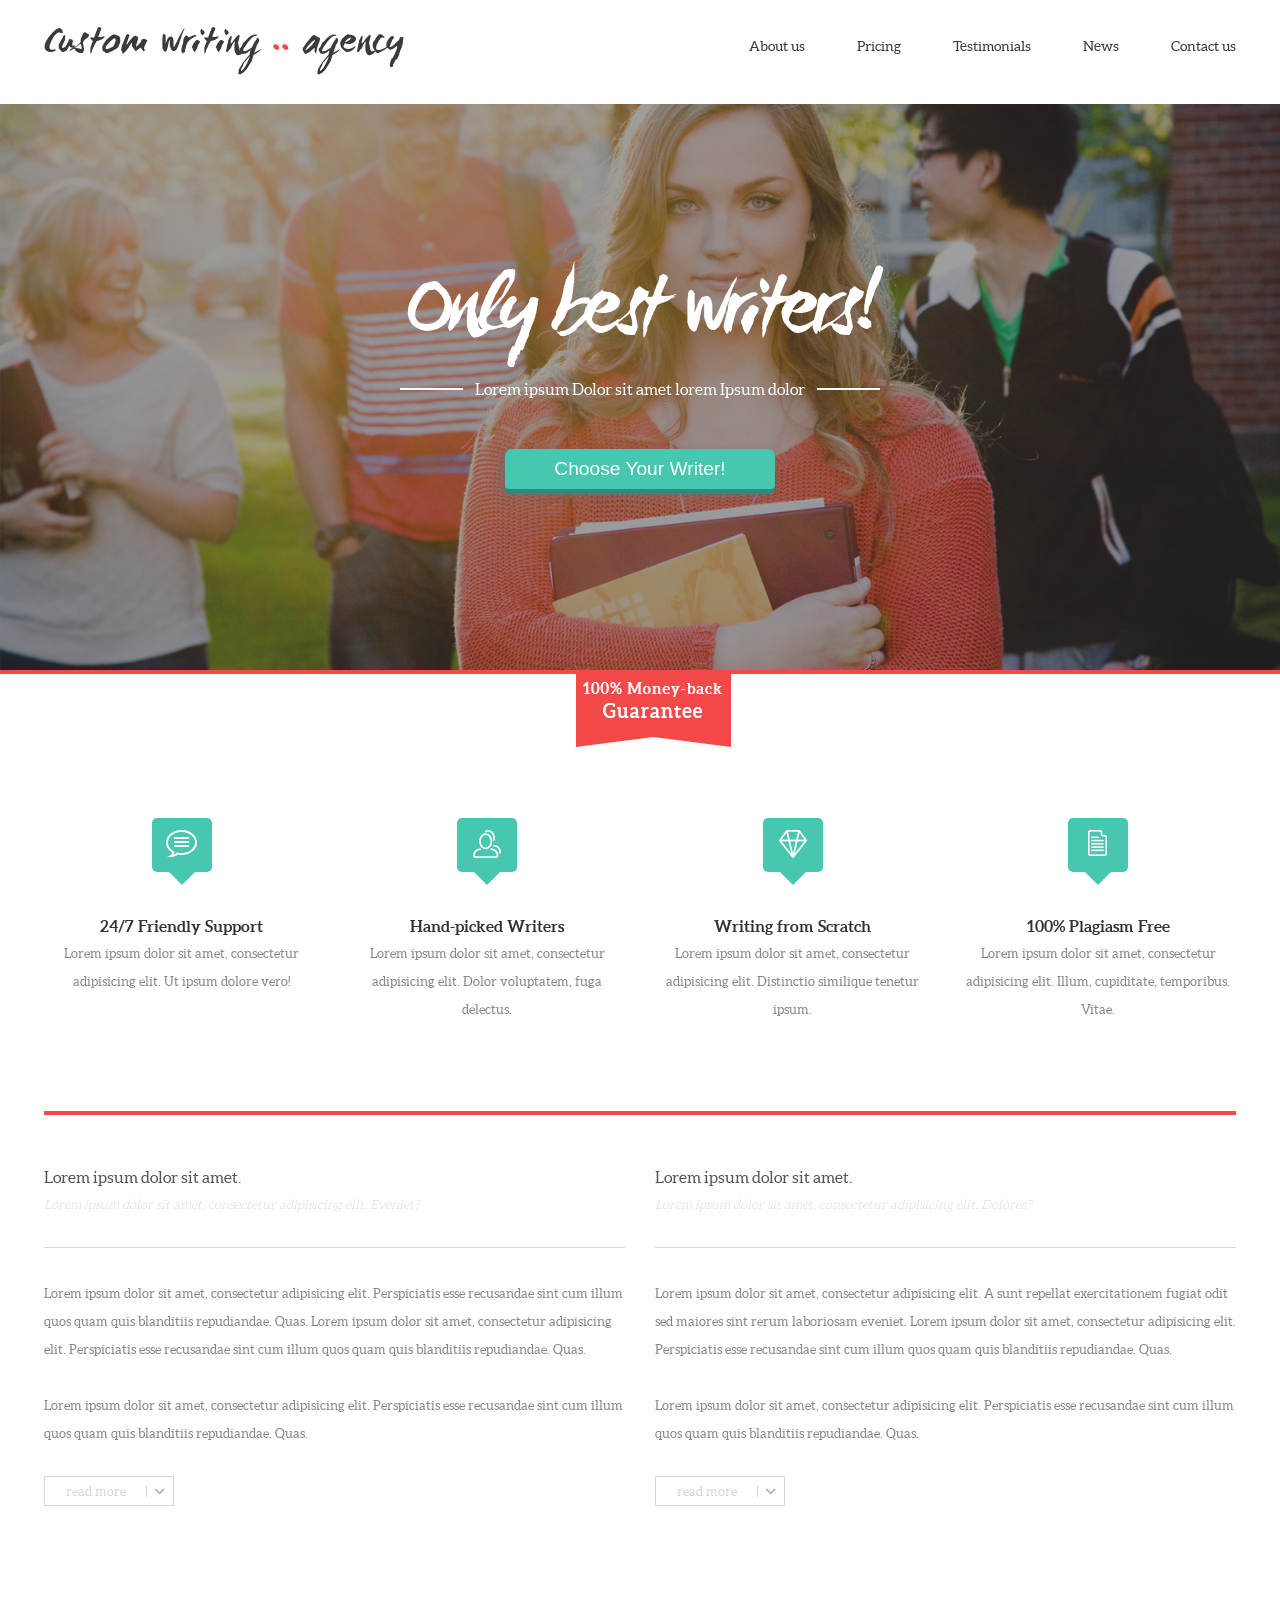
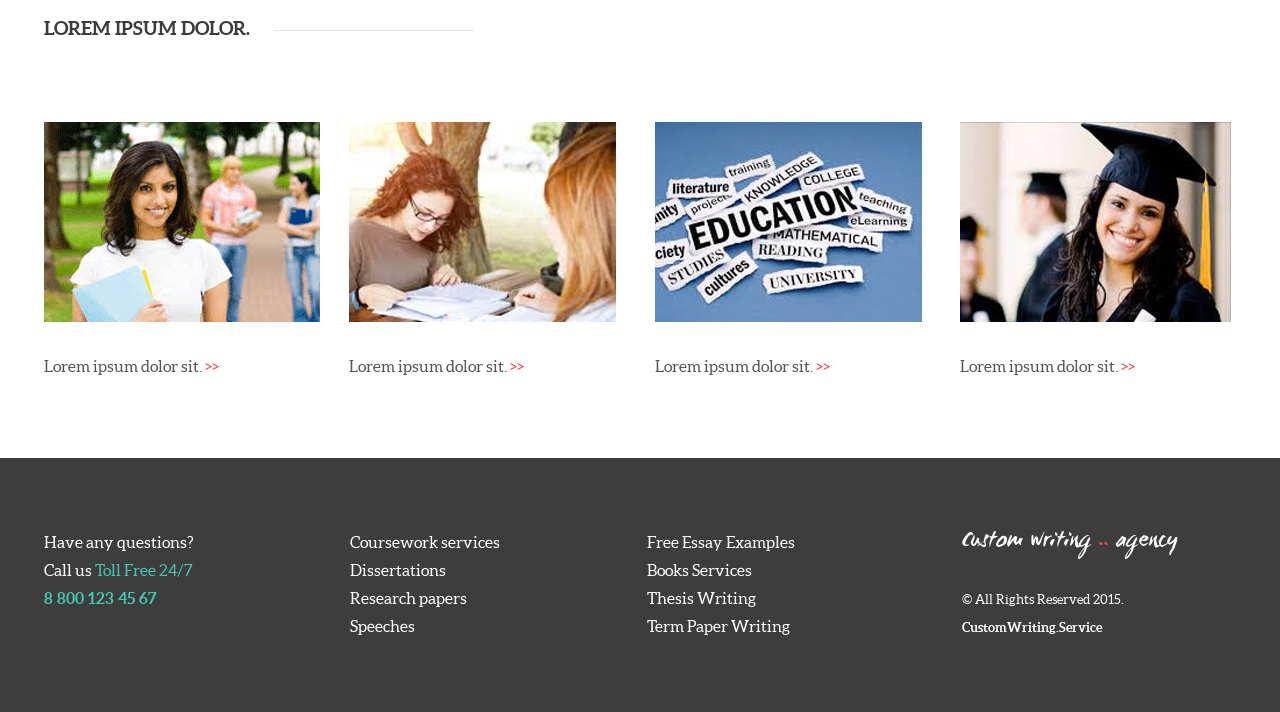
==== index.html @ d1b80a9b "portfolio susy grid" ====
<!DOCTYPE html>
<html lang="en">
<head>
	<meta charset="UTF-8">
	<title>customwriting</title>
	<link rel="stylesheet" href="css/style.css">
    
</head>
<body>
	<div class="main-cont">
		<div class="nav-cont">
			<div class="logo"><p>Custom writing <span>..</span> agency</p></div>  
			<ul>
				<li><a href="#">About us</a></li>
				<li><a href="#">Pricing</a></li>
				<li><a href="#">Testimonials</a></li>
				<li><a href="#">News</a></li>
				<li><a href="#">Contact us</a></li>
			</ul>
		</div>
        <div class="img-cont">
             <div class="img-cont-bg"></div>
             <div class="img-cont-inside">
                <h2>Only best writers!</h2>
                <p>Lorem ipsum Dolor sit amet lorem Ipsum dolor</p>
                <button type="button">Choose Your Writer!</button>
             </div>
             <div class="img-cont-outside">
                     <img src="img/flag.png" alt="">
             </div>
        </div>
        <div class="benefit-cont">
        	<div class="benefit-cont-item">
                    <div class="item-img">
                        <div class="item-img1"></div>
                    </div>
                           <div class="item-text">
                                   <h3>24/7 Friendly Support</h3>
                                   <p>Lorem ipsum dolor sit amet, consectetur adipisicing elit. Ut ipsum dolore vero!</p>
                           </div>       
            </div>
        	<div class="benefit-cont-item">
                    <div class="item-img">
                        <div class="item-img2"></div>
                    </div>
                           <div class="item-text">
                                   <h3>Hand-picked Writers</h3>
                                   <p>Lorem ipsum dolor sit amet, consectetur adipisicing elit. Dolor voluptatem, fuga delectus.</p>
                           </div>       
            </div>
        	<div class="benefit-cont-item">
                    <div class="item-img">
                        <div class="item-img3"></div>
                    </div>
                           <div class="item-text">
                                   <h3>Writing from Scratch</h3>
                                   <p>Lorem ipsum dolor sit amet, consectetur adipisicing elit. Distinctio similique tenetur ipsum.</p>
                           </div>       
                </div>
        	<div class="benefit-cont-item">
                    <div class="item-img">
                        <div class="item-img4"></div>
                    </div>
                           <div class="item-text">
                                   <h3>100% Plagiasm Free</h3>
                                   <p>Lorem ipsum dolor sit amet, consectetur adipisicing elit. Illum, cupiditate, temporibus. Vitae.</p>
                           </div>       
                </div>
        </div>
        <section class="content-cont">
        	<article>
                 <h3>Lorem ipsum dolor sit amet.</h3>
                        <p><span>Lorem ipsum dolor sit amet, consectetur adipisicing elit. Eveniet?</span></p>
                        <hr>
                        <p>Lorem ipsum dolor sit amet, consectetur adipisicing elit. Perspiciatis esse recusandae sint cum illum quos quam quis blanditiis repudiandae. Quas. Lorem ipsum dolor sit amet, consectetur adipisicing elit. Perspiciatis esse recusandae sint cum illum quos quam quis blanditiis repudiandae. Quas.</p>
                          <p>Lorem ipsum dolor sit amet, consectetur adipisicing elit. Perspiciatis esse recusandae sint cum illum quos quam quis blanditiis repudiandae. Quas.</p>
                        <button type="button"><p></p><a href="#"></a></button>
                        <p class="spoiler">Lorem ipsum dolor sit amet, consectetur adipisicing elit. Accusantium, ad. Lorem ipsum dolor sit amet, consectetur adipisicing elit. Obcaecati accusantium architecto est modi, suscipit rerum at autem expedita soluta nostrum nulla facere corrupti similique itaque. Perferendis quae explicabo voluptate rem.</p>       
                </article>
        	<article>
                 <h3>Lorem ipsum dolor sit amet.</h3>
                        <p><span>Lorem ipsum dolor sit amet, consectetur adipisicing elit. Dolores?</span></p>
                        <hr>
                        <p>Lorem ipsum dolor sit amet, consectetur adipisicing elit. A sunt repellat exercitationem fugiat odit sed maiores sint rerum laboriosam eveniet. Lorem ipsum dolor sit amet, consectetur adipisicing elit. Perspiciatis esse recusandae sint cum illum quos quam quis blanditiis repudiandae. Quas.</p>
                          <p>Lorem ipsum dolor sit amet, consectetur adipisicing elit. Perspiciatis esse recusandae sint cum illum quos quam quis blanditiis repudiandae. Quas.</p>
                        <button type="button"><p></p><a href="#"></a></button>
                        <p class="spoiler">Lorem ipsum dolor sit amet, consectetur adipisicing elit. Eum, soluta!</p>       
                </article>
        </section>
        <div class="news-cont">
            <div class="news-cont-title">
                <h2>Lorem ipsum dolor.</h2>
            </div>
        	<div class="news-cont-item">
                 <div class="news-cont-item-img"><img src="img/news1.png" alt=""></div>
                        <p>Lorem ipsum dolor sit.</p>       
            </div>
        	<div class="news-cont-item">
                 <div class="news-cont-item-img"><img src="img/news2.png" alt=""></div>
                        <p>Lorem ipsum dolor sit.</p>       
            </div>
        	<div class="news-cont-item">
                 <div class="news-cont-item-img"><img src="img/news3.png" alt=""></div>
                        <p>Lorem ipsum dolor sit.</p>       
            </div>
        	<div class="news-cont-item">
                 <div class="news-cont-item-img">
                    <img src="img/news4.png" alt=""></div>
                        <p>Lorem ipsum dolor sit.</p>       
            </div>
        </div>
        <footer>
        	<div class="footer-item left-footer">
                 <p>Have any questions? <br />Call us <span>Toll Free 24/7 <strong>8 800 123 45 67</strong></span></p>       
            </div>
        	<div class="footer-item center-footer">
                        <ul>
                            <li>Coursework services</li>
                            <li>Dissertations</li>
                            <li>Research papers</li>
                            <li>Speeches</li>
                        </ul>
                       <ul>
                            <li>Free Essay Examples</li>
                            <li>Books Services</li>
                            <li>Thesis Writing</li>
                            <li>Term Paper Writing</li>
                       </ul>       
            </div>
        	<div class="footer-item right-footer">
                <h5>Custom writing <span>..</span> agency</h5>
                <p>© All Rights Reserved 2015.</p> 
                <p><strong>CustomWriting.Service</strong></p>       
            </div>
        </footer>
	</div>
<script src="http://code.jquery.com/jquery-2.1.4.min.js"></script>
<script src="js/main.js"></script>
</body>
</html>
---- css/style.css ----
.main-cont {
  max-width: 100%;
  margin-left: auto;
  margin-right: auto;
  background-image: linear-gradient(to right, rgba(102, 102, 255, 0.5), rgba(179, 179, 255, 0.5) 85.71429%, transparent 85.71429%);
  background-size: 17.07317%;
  background-origin: content-box;
  background-clip: content-box;
  background-position: left top;
  background: #fff;
}
.main-cont:after {
  content: " ";
  display: block;
  clear: both;
}
@media screen and (max-width: 768px) {
  .main-cont {
    margin: 0;
  }
}

.nav-cont {
  background: #fff;
  margin-left: 3.41463%;
  width: 93.17073%;
  float: left;
  margin-right: 2.43902%;
}
.nav-cont .logo {
  width: 40.2439%;
  float: left;
  margin-right: 2.43902%;
}
.nav-cont ul {
  width: 57.31707%;
  float: right;
  margin-right: 0;
}

.img-cont {
  width: 100%;
  float: left;
  margin-left: 0;
  margin-right: 0;
}
.img-cont-inside {
  width: 48.78049%;
  float: left;
  margin-right: 2.43902%;
  margin-left: 25.60976%;
}
.img-cont-inside-button {
  margin-left: 25.60976%;
}

.benefit-cont {
  margin-left: 3.41463%;
  width: 93.17073%;
  float: left;
  margin-right: 2.43902%;
  background: #fff;
}
.benefit-cont-item {
  width: 23.17073%;
  float: left;
  margin-right: 2.43902%;
}
@media screen and (max-width: 768px) {
  .benefit-cont-item {
    width: 100%;
    float: left;
    margin-left: 0;
    margin-right: 0;
  }
}
.benefit-cont-item:last-child {
  width: 23.17073%;
  float: right;
  margin-right: 0;
}
@media screen and (max-width: 768px) {
  .benefit-cont-item:last-child {
    width: 100%;
    float: left;
    margin-left: 0;
    margin-right: 0;
  }
}

section.content-cont {
  margin-left: 3.41463%;
  width: 93.17073%;
  float: left;
  margin-right: 2.43902%;
  background: #fff;
}
section.content-cont article {
  width: 48.78049%;
  float: left;
  margin-right: 2.43902%;
}
@media screen and (max-width: 768px) {
  section.content-cont article {
    width: 100%;
    float: left;
    margin-left: 0;
    margin-right: 0;
  }
}
section.content-cont article:last-child {
  width: 48.78049%;
  float: right;
  margin-right: 0;
}
@media screen and (max-width: 768px) {
  section.content-cont article:last-child {
    width: 100%;
    float: right;
    margin-right: 0;
  }
}

.news-cont {
  margin-left: 3.41463%;
  width: 93.17073%;
  float: left;
  margin-right: 2.43902%;
  background: #fff;
}
.news-cont-item {
  width: 23.17073%;
  float: left;
  margin-right: 2.43902%;
}
@media screen and (max-width: 768px) {
  .news-cont-item {
    width: 100%;
    float: left;
    margin-left: 0;
    margin-right: 0;
  }
}
.news-cont-item:last-child {
  width: 23.17073%;
  float: right;
  margin-right: 0;
}
@media screen and (max-width: 768px) {
  .news-cont-item:last-child {
    width: 100%;
    float: right;
    margin-right: 0;
  }
}

footer {
  width: 100%;
  float: left;
  margin-left: 0;
  margin-right: 0;
  background: #3d3d3d;
}
footer .left-footer, footer .right-footer {
  width: 21.46341%;
  float: left;
  margin-right: 2.43902%;
}
footer .left-footer {
  margin-left: 3.41463%;
}
footer .center-footer {
  width: 45.36585%;
  float: left;
  margin-right: 2.43902%;
}
footer .center-footer ul {
  width: 48.78049%;
  float: left;
  margin-right: 2.43902%;
}
footer .center-footer ul:last-child {
  width: 48.78049%;
  float: right;
  margin-right: 0;
}
@media screen and (max-width: 768px) {
  footer .center-footer ul {
    width: 100%;
    float: left;
    margin-left: 0;
    margin-right: 0;
  }
}
@media screen and (max-width: 768px) {
  footer .left-footer, footer .right-footer {
    width: 45.36585%;
    float: left;
    margin-right: 2.43902%;
    margin-left: 3.41463%;
  }
  footer .left-footer .center-footer, footer .right-footer .center-footer {
    width: 45.36585%;
    float: right;
    margin-right: 0;
  }
}

html, body, div, span, applet, object, iframe,
h1, h2, h3, h4, h5, h6, p, blockquote, pre,
a, abbr, acronym, address, big, cite, code,
del, dfn, em, img, ins, kbd, q, s, samp,
small, strike, strong, sub, sup, tt, var,
b, u, i, center,
dl, dt, dd, ol, ul, li,
fieldset, form, label, legend,
table, caption, tbody, tfoot, thead, tr, th, td,
article, aside, canvas, details, embed,
figure, figcaption, footer, header, hgroup,
menu, nav, output, ruby, section, summary,
time, mark, audio, video {
  margin: 0;
  padding: 0;
  border: 0;
  font: inherit;
  font-size: 100%;
  vertical-align: baseline;
}

html {
  line-height: 1;
}

ol, ul {
  list-style: none;
}

table {
  border-collapse: collapse;
  border-spacing: 0;
}

caption, th, td {
  text-align: left;
  font-weight: normal;
  vertical-align: middle;
}

q, blockquote {
  quotes: none;
}
q:before, q:after, blockquote:before, blockquote:after {
  content: "";
  content: none;
}

a img {
  border: none;
}

article, aside, details, figcaption, figure, footer, header, hgroup, main, menu, nav, section, summary {
  display: block;
}

@font-face {
  font-family: "btaregular";
  src: url("../fonts/wcmanonegrabta-webfont.eot");
  src: url("../fonts/wcmanonegrabta-webfont.eot?#iefix") format("eot"), url("../fonts/wcmanonegrabta-webfont.woff") format("woff"), url("../fonts/wcmanonegrabta-webfont.ttf") format("truetype"), url("../fonts/wcmanonegrabta-webfont.svg") format("svg");
}
@font-face {
  font-family: "aleoregular";
  src: url("../fonts/aleo-regular-webfont.eot");
  src: url("../fonts/aleo-regular-webfont.eot?#iefix") format("eot"), url("../fonts/aleo-regular-webfont.woff") format("woff"), url("../fonts/aleo-regular-webfont.ttf") format("truetype"), url("../fonts/aleo-regular-webfont.svg") format("svg");
}
@font-face {
  font-family: "aleoregular";
  src: url("../fonts/aleo-regular-webfont.eot");
  src: url("../fonts/aleo-regular-webfont.eot?#iefix") format("eot"), url("../fonts/aleo-regular-webfont.woff") format("woff"), url("../fonts/aleo-regular-webfont.ttf") format("truetype"), url("../fonts/aleo-regular-webfont.svg") format("svg");
}
@font-face {
  font-family: "aleolight";
  src: url("../fonts/aleo-light-webfont.eot");
  src: url("../fonts/aleo-light-webfont.eot?#iefix") format("eot"), url("../fonts/aleo-light-webfont.woff") format("woff"), url("../fonts/aleo-light-webfont.ttf") format("truetype"), url("../fonts/aleo-light-webfont.svg") format("svg");
}
@font-face {
  font-family: "aleobold";
  src: url("../fonts/aleo-bold-webfont.eot");
  src: url("../fonts/aleo-bold-webfont.eot?#iefix") format("eot"), url("../fonts/aleo-bold-webfont.woff") format("woff"), url("../fonts/aleo-bold-webfont.ttf") format("truetype"), url("../fonts/aleo-bold-webfont.svg") format("svg");
}
.sprite-sprite, .sprite-arrowdown, .content-cont article button a, .sprite-arrowright, .content-cont article .active a, .sprite-item1, .benefit-cont .item-img1, .sprite-item2, .benefit-cont .item-img2, .sprite-item3, .benefit-cont .item-img3, .sprite-item4, .benefit-cont .item-img4 {
  background-image: url('../img/sprite-s62e1f50c42.png');
  background-repeat: no-repeat;
}

.sprite-arrowdown, .content-cont article button a {
  background-position: 0 0;
}

.sprite-arrowright, .content-cont article .active a {
  background-position: 0 -7px;
}

.sprite-item1, .benefit-cont .item-img1 {
  background-position: 0 -18px;
}

.sprite-item2, .benefit-cont .item-img2 {
  background-position: 0 -46px;
}

.sprite-item3, .benefit-cont .item-img3 {
  background-position: 0 -74px;
}

.sprite-item4, .benefit-cont .item-img4 {
  background-position: 0 -102px;
}

html {
  font-size: 75%;
  line-height: 2em;
}

@media (min-width: 769px) {
  html {
    font-size: 100%;
    line-height: 1.75em;
  }
}
p {
  word-break: break-all;
  word-break: break-word;
  -moz-hyphens: auto;
  -ms-hyphens: auto;
  -webkit-hyphens: auto;
  hyphens: auto;
}

a {
  text-decoration: none;
}

button {
  outline: none;
  border: none;
}

p, nav, section, footer {
  padding-bottom: 28px;
  padding-bottom: 1.75rem;
  font-family: aleoregular, arial, serif;
}

.nav-cont {
  padding: 2em 0 1em 0;
}
.nav-cont .logo p {
  color: #3a3a3a;
  font-family: btaregular, "Comic Sans MS", cursive;
  font-size: 2.5em;
}
.nav-cont .logo p span {
  color: #f34949;
}
@media screen and (max-width: 992px) {
  .nav-cont .logo p {
    font-size: 1.9em;
  }
}
.nav-cont ul {
  text-align: right;
}
.nav-cont ul li {
  display: inline-block;
  margin-right: 3em;
}
.nav-cont ul li a {
  color: #3a3a3a;
  font-size: 0.9em;
  font-family: aleoregular, arial, serif;
  padding-bottom: 1em;
}
.nav-cont ul li:hover {
  border-bottom: 4px solid #f34949;
}
.nav-cont ul li:last-child {
  margin-right: 0;
}
@media screen and (max-width: 992px) {
  .nav-cont ul li {
    margin-right: 1.5em;
  }
}

.img-cont {
  border-bottom: 4px solid #f34949;
  position: relative;
}
.img-cont-bg {
  background: url(../img/img_bg.jpg) no-repeat;
  background-size: cover;
  background-position: center;
  width: 100%;
  height: 566px;
}
.img-cont-bg::after {
  content: ' ';
  background-color: #3f3f3f;
  height: 100%;
  left: 0;
  opacity: 0.5;
  position: absolute;
  top: 0;
  width: 100%;
}
.img-cont-inside {
  position: absolute;
  text-align: center;
  color: #fff;
  top: 35%;
}
.img-cont-inside h2 {
  font-size: 5.6em;
  letter-spacing: -7px;
  font-family: btaregular, "Comic Sans MS", cursive;
  margin-bottom: 0.5em;
}
@media screen and (max-width: 992px) {
  .img-cont-inside h2 {
    font-size: 4.6em;
  }
}
.img-cont-inside p {
  font-size: 1em;
  position: relative;
}
.img-cont-inside p:before, .img-cont-inside p:after {
  content: '';
  position: absolute;
  width: 10%;
  border-top: 2px solid #fff;
  margin-top: 0.6em;
  top: 4px;
}
.img-cont-inside p:before {
  margin-left: -12%;
}
.img-cont-inside p:after {
  margin-left: 2%;
}
.img-cont-inside button {
  width: 270px;
  height: 45px;
  background: #47c6b0;
  color: #fff;
  border-bottom: 5px solid #1e9183;
  border-radius: 7px;
  font-size: 1.2em;
  margin: 18px 0 50px 0;
  -webkit-box-shadow: -5px 2px 8px -1px #7b6b64;
  -moz-box-shadow: -5px 2px 8px -1px #7b6b64;
  box-shadow: -5px 2px 8px -1px #7b6b64;
}
.img-cont-outside {
  position: absolute;
  bottom: -15.5%;
  left: 45%;
}
@media screen and (max-width: 768px) {
  .img-cont-outside {
    left: 40%;
  }
}
.img-cont-outside img {
  text-align: center;
}

.benefit-cont {
  padding: 9em 0 3.7em;
  border-bottom: 4px solid #f34949;
}
.benefit-cont .item-img {
  width: 60px;
  height: 42px;
  border-radius: 5px;
  background: #47c6b0;
  position: relative;
  margin: 0 auto;
  padding-top: 12px;
}
.benefit-cont .item-img:after {
  content: '';
  position: absolute;
  width: 0;
  height: 0;
  border-left: 20px solid transparent;
  border-right: 20px solid transparent;
  border-top: 20px solid #47c6b0;
  top: 47px;
  left: 10px;
}
.benefit-cont .item-text {
  text-align: center;
  margin-top: 40px;
}
.benefit-cont .item-text h3 {
  font-family: aleobold, arial, serif;
  color: #333;
  font-size: 1em;
}
.benefit-cont .item-text p {
  font-size: 0.8em;
  color: #888;
}
.benefit-cont .item-img1, .benefit-cont .item-img2, .benefit-cont .item-img3, .benefit-cont .item-img4 {
  height: 28px;
  margin: 0 auto;
}
.benefit-cont .item-img1 {
  width: 31px;
}
.benefit-cont .item-img2 {
  width: 28px;
}
.benefit-cont .item-img3 {
  width: 28px;
}
.benefit-cont .item-img4 {
  width: 20px;
}

.content-cont article h3 {
  color: #555;
  margin-top: 3em;
}
.content-cont article p {
  font-size: 0.8em;
  color: #888;
}
.content-cont article p span {
  color: #d6d6d6;
  font-style: italic;
  font-family: aleolight, arial, serif;
  font-size: 1em;
}
.content-cont article hr {
  background: #d6d6d6;
  width: 100%;
  height: 1px;
  border: none;
  margin: 0 0 2em 0;
}
.content-cont article button {
  background: #fff;
  width: 130px;
  height: 30px;
  border: 1px solid #d6d6d6;
  display: block;
  cursor: pointer;
}
.content-cont article button p {
  border-right: 1px solid #d6d6d6;
  font-size: 1em;
  color: #d6d6d6;
  line-height: 1;
  padding: 0;
  text-align: left;
  margin-left: 15px;
  height: 12px;
  width: 80px;
  float: left;
}
.content-cont article button p:before {
  content: 'read more';
}
.content-cont article button a {
  float: right;
  margin-top: 3px;
  width: 13px;
  height: 8px;
  display: block;
}
.content-cont article .active p:before {
  content: 'close';
}
.content-cont article .active a {
  width: 10px;
  height: 11px;
  margin-top: 0;
}

.news-cont {
  padding-bottom: 50px;
}
.news-cont-title {
  margin: 80px 0;
}
.news-cont-title h2 {
  font-size: 1.2em;
  color: #3b3b3b;
  font-family: aleobold, arial, serif;
  position: relative;
  text-transform: uppercase;
}
.news-cont-title h2:before {
  content: '';
  position: absolute;
  width: 200px;
  border-top: 1px solid #e5e3e3;
  margin-top: 0.8em;
  left: 12em;
}
.news-cont-item-img {
  width: 100%;
  height: 200px;
  overflow: hidden;
}
.news-cont-item-img img[src="img/news2.png"] {
  margin-left: -155px;
}
.news-cont-item-img img[src="img/news3.png"] {
  margin-left: -52px;
}
.news-cont-item-img img[src="img/news4.png"] {
  margin-left: -30px;
}
@media screen and (max-width: 768px) {
  .news-cont-item-img {
    width: 45%;
  }
}
.news-cont-item p {
  color: #555;
  margin-top: 30px;
}
.news-cont-item p::after {
  content: ' >>';
  width: 0;
  height: 0;
  color: #f34949;
}
@media screen and (max-width: 768px) {
  .news-cont-item {
    margin-left: 25%;
  }
  .news-cont-item:last-child {
    margin: 0 -25% 0 0;
  }
}

footer {
  padding: 70px 0;
}
footer .left-footer p {
  padding-right: 1em;
  color: #fff;
  font-size: 1em;
}
footer .left-footer p span {
  color: #47c6b0;
}
footer .left-footer p strong {
  font-family: aleobold, arial, serif;
  display: block;
}
footer .center-footer {
  color: #fff;
}
footer .center-footer ul li:hover {
  text-decoration: underline;
}
@media screen and (max-width: 768px) {
  footer .center-footer ul:last-child {
    float: left;
  }
}
@media screen and (max-width: 768px) {
  footer .center-footer {
    float: right;
  }
}
footer .right-footer h5 {
  font-family: btaregular, "Comic Sans MS", cursive;
  font-size: 1.5em;
  color: #fff;
  margin-bottom: 30px;
}
footer .right-footer h5 span {
  color: #f34949;
}
footer .right-footer p {
  color: #fff;
  padding: 0;
  font-size: 0.8em;
}
footer .right-footer p strong {
  font-family: aleobold, arial, serif;
}
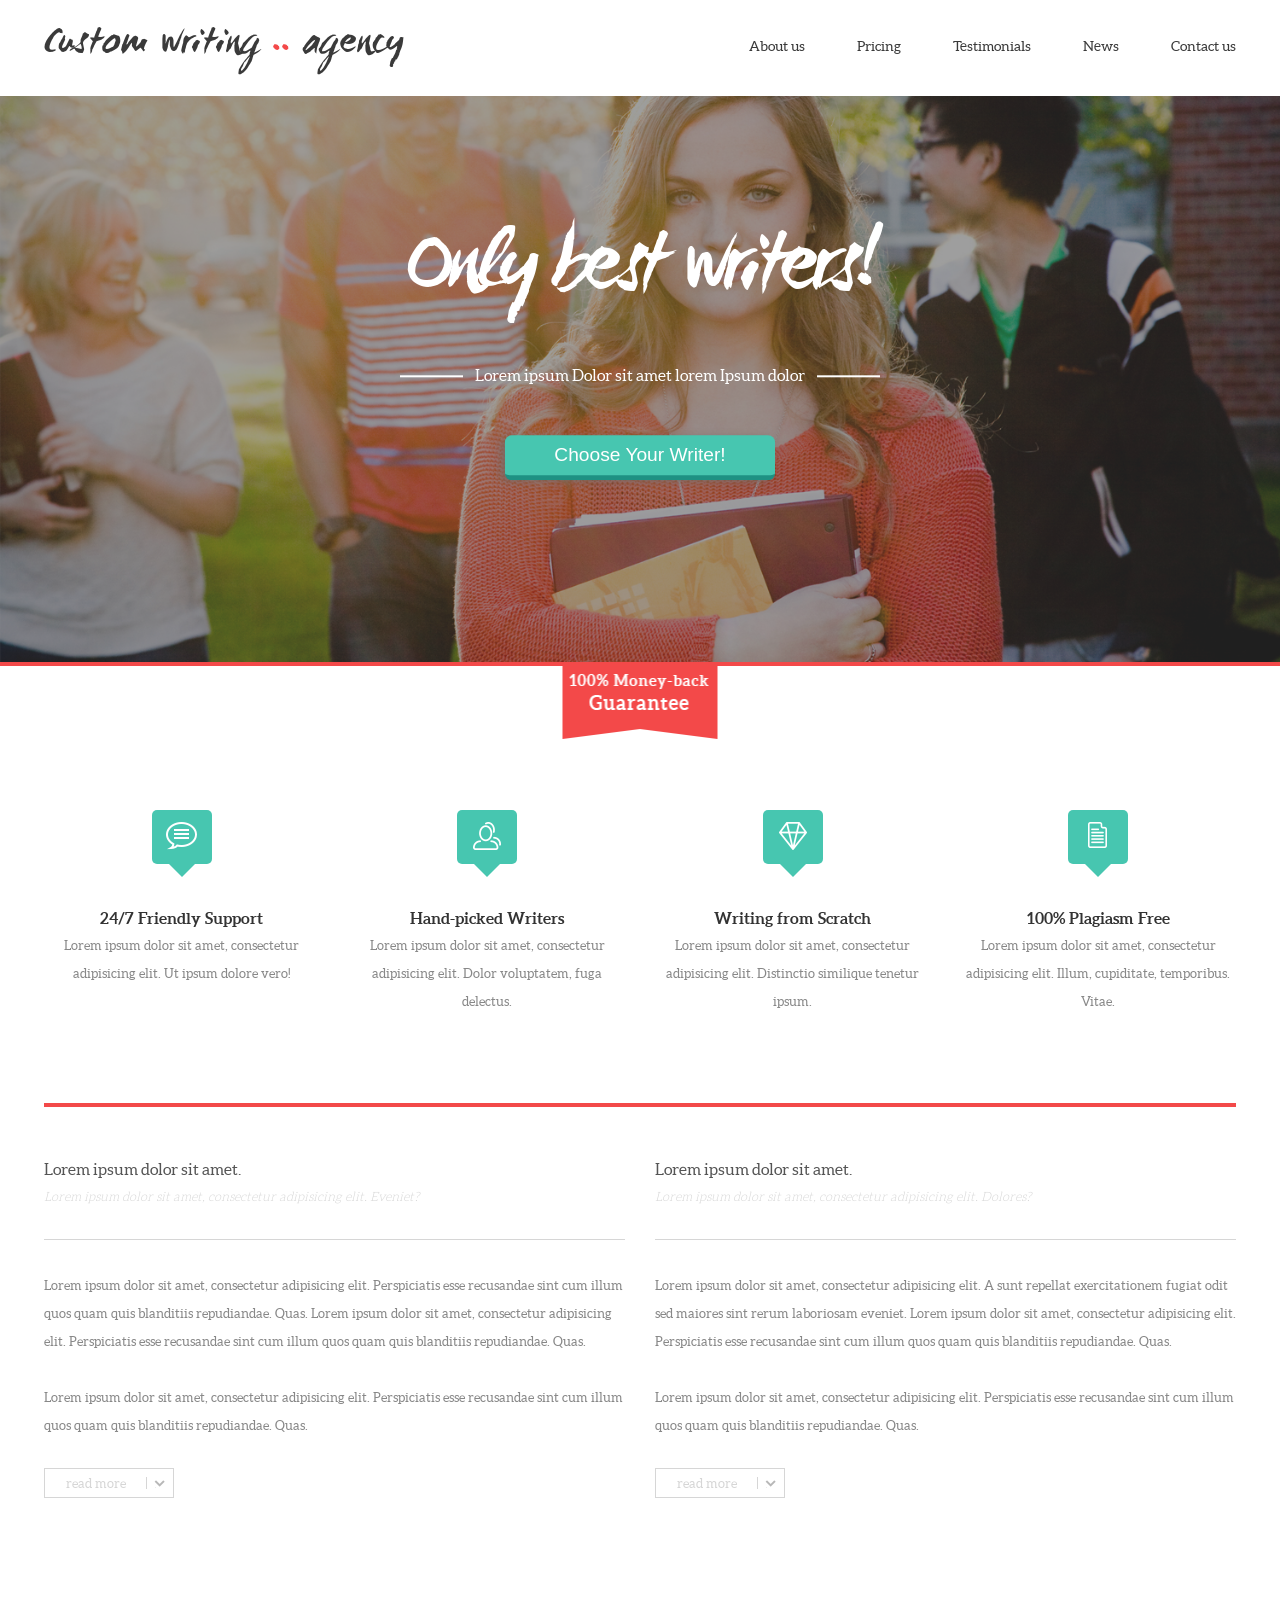
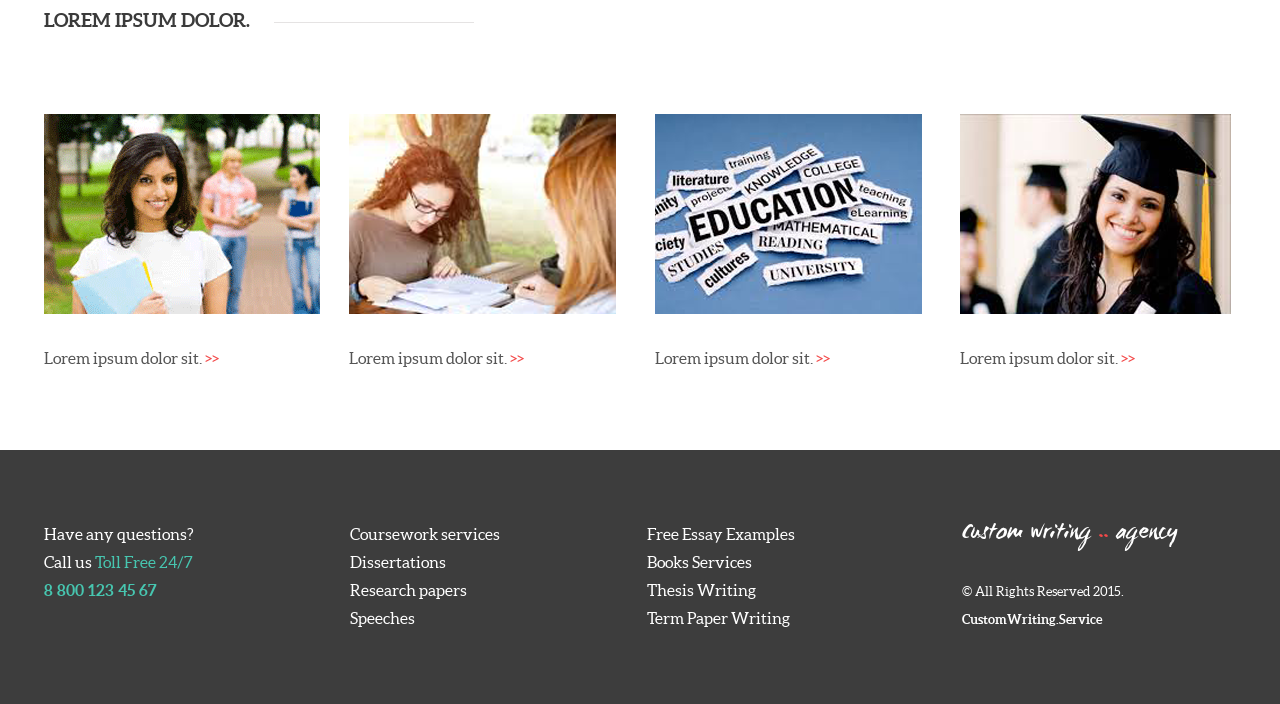
==== commit 986feda3: "fix" ====
--- a/index.html
+++ b/index.html
@@ -9,7 +9,7 @@
 <body>
 	<div class="main-cont">
 		<div class="nav-cont">
-			<div class="logo"><p>Custom writing <span>..</span> agency</p></div>  
+			<div class="logo"><a href="#" class="logo-link">Custom writing <span>..</span> agency</a></div>  
 			<ul>
 				<li><a href="#">About us</a></li>
 				<li><a href="#">Pricing</a></li>
@@ -128,7 +128,7 @@
                        </ul>       
             </div>
         	<div class="footer-item right-footer">
-                <h5>Custom writing <span>..</span> agency</h5>
+                <a href="#" class="right-footer-logo">Custom writing <span>..</span> agency</a>
                 <p>© All Rights Reserved 2015.</p> 
                 <p><strong>CustomWriting.Service</strong></p>       
             </div>
--- a/css/style.css
+++ b/css/style.css
@@ -36,6 +36,18 @@
   width: 57.31707%;
   float: right;
   margin-right: 0;
+}
+@media screen and (max-width: 768px) {
+  .nav-cont .logo {
+    width: 65.85366%;
+    float: left;
+    margin-right: 2.43902%;
+  }
+  .nav-cont ul {
+    width: 31.70732%;
+    float: right;
+    margin-right: 0;
+  }
 }
 
 .img-cont {
@@ -340,9 +352,10 @@
   text-decoration: none;
 }
 
-button {
+button, .button {
   outline: none;
   border: none;
+  cursor: pointer;
 }
 
 p, nav, section, footer {
@@ -351,19 +364,24 @@
   font-family: aleoregular, arial, serif;
 }
 
+.main-cont {
+  margin: 0 auto;
+}
+
 .nav-cont {
-  padding: 2em 0 1em 0;
-}
-.nav-cont .logo p {
+  padding: 2em 0;
+}
+.nav-cont .logo-link {
   color: #3a3a3a;
   font-family: btaregular, "Comic Sans MS", cursive;
   font-size: 2.5em;
-}
-.nav-cont .logo p span {
+  display: block;
+}
+.nav-cont .logo-link span {
   color: #f34949;
 }
 @media screen and (max-width: 992px) {
-  .nav-cont .logo p {
+  .nav-cont .logo-link {
     font-size: 1.9em;
   }
 }
@@ -371,16 +389,27 @@
   text-align: right;
 }
 .nav-cont ul li {
+  -moz-box-sizing: border-box;
+  -webkit-box-sizing: border-box;
+  box-sizing: border-box;
   display: inline-block;
   margin-right: 3em;
+  height: 2em;
+  cursor: pointer;
+}
+@media screen and (max-width: 768px) {
+  .nav-cont ul li {
+    display: block;
+    margin-right: 0 !important;
+  }
 }
 .nav-cont ul li a {
   color: #3a3a3a;
   font-size: 0.9em;
   font-family: aleoregular, arial, serif;
-  padding-bottom: 1em;
-}
-.nav-cont ul li:hover {
+  margin-bottom: 1em;
+}
+.nav-cont ul li a:hover {
   border-bottom: 4px solid #f34949;
 }
 .nav-cont ul li:last-child {
@@ -402,6 +431,11 @@
   background-position: center;
   width: 100%;
   height: 566px;
+}
+@media screen and (max-width: 550px) {
+  .img-cont-bg {
+    height: 400px;
+  }
 }
 .img-cont-bg::after {
   content: ' ';
@@ -417,13 +451,18 @@
   position: absolute;
   text-align: center;
   color: #fff;
-  top: 35%;
+  top: 50%;
+  -moz-transform: translateY(-50%);
+  -ms-transform: translateY(-50%);
+  -webkit-transform: translateY(-50%);
+  transform: translateY(-50%);
 }
 .img-cont-inside h2 {
   font-size: 5.6em;
   letter-spacing: -7px;
   font-family: btaregular, "Comic Sans MS", cursive;
   margin-bottom: 0.5em;
+  line-height: 1;
 }
 @media screen and (max-width: 992px) {
   .img-cont-inside h2 {
@@ -447,6 +486,11 @@
 }
 .img-cont-inside p:after {
   margin-left: 2%;
+}
+@media screen and (max-width: 768px) {
+  .img-cont-inside p:before, .img-cont-inside p:after {
+    display: none;
+  }
 }
 .img-cont-inside button {
   width: 270px;
@@ -457,18 +501,31 @@
   border-radius: 7px;
   font-size: 1.2em;
   margin: 18px 0 50px 0;
+  -moz-box-shadow: -5px 2px 8px -1px #7b6b64;
   -webkit-box-shadow: -5px 2px 8px -1px #7b6b64;
-  -moz-box-shadow: -5px 2px 8px -1px #7b6b64;
   box-shadow: -5px 2px 8px -1px #7b6b64;
+}
+.img-cont-inside button:hover {
+  background: #1e9183;
+  border-bottom: 5px solid #47c6b0;
+}
+@media screen and (max-width: 550px) {
+  .img-cont-inside button {
+    width: auto;
+  }
 }
 .img-cont-outside {
   position: absolute;
   bottom: -15.5%;
-  left: 45%;
-}
-@media screen and (max-width: 768px) {
+  left: 50%;
+  -moz-transform: translateX(-50%);
+  -ms-transform: translateX(-50%);
+  -webkit-transform: translateX(-50%);
+  transform: translateX(-50%);
+}
+@media screen and (max-width: 550px) {
   .img-cont-outside {
-    left: 40%;
+    bottom: -21.5%;
   }
 }
 .img-cont-outside img {
@@ -625,8 +682,18 @@
   margin-left: -30px;
 }
 @media screen and (max-width: 768px) {
+  .news-cont-item-img img[src="img/news2.png"] {
+    margin-left: -135px;
+  }
+  .news-cont-item-img img[src="img/news3.png"] {
+    margin-left: -32px;
+  }
+  .news-cont-item-img img[src="img/news4.png"] {
+    margin-left: -10px;
+  }
   .news-cont-item-img {
     width: 45%;
+    margin: 0 auto;
   }
 }
 .news-cont-item p {
@@ -638,13 +705,11 @@
   width: 0;
   height: 0;
   color: #f34949;
+  cursor: pointer;
 }
 @media screen and (max-width: 768px) {
   .news-cont-item {
-    margin-left: 25%;
-  }
-  .news-cont-item:last-child {
-    margin: 0 -25% 0 0;
+    text-align: center;
   }
 }
 
@@ -666,6 +731,9 @@
 footer .center-footer {
   color: #fff;
 }
+footer .center-footer ul li {
+  cursor: pointer;
+}
 footer .center-footer ul li:hover {
   text-decoration: underline;
 }
@@ -679,13 +747,14 @@
     float: right;
   }
 }
-footer .right-footer h5 {
+footer .right-footer-logo {
   font-family: btaregular, "Comic Sans MS", cursive;
   font-size: 1.5em;
   color: #fff;
   margin-bottom: 30px;
-}
-footer .right-footer h5 span {
+  display: block;
+}
+footer .right-footer-logo span {
   color: #f34949;
 }
 footer .right-footer p {
